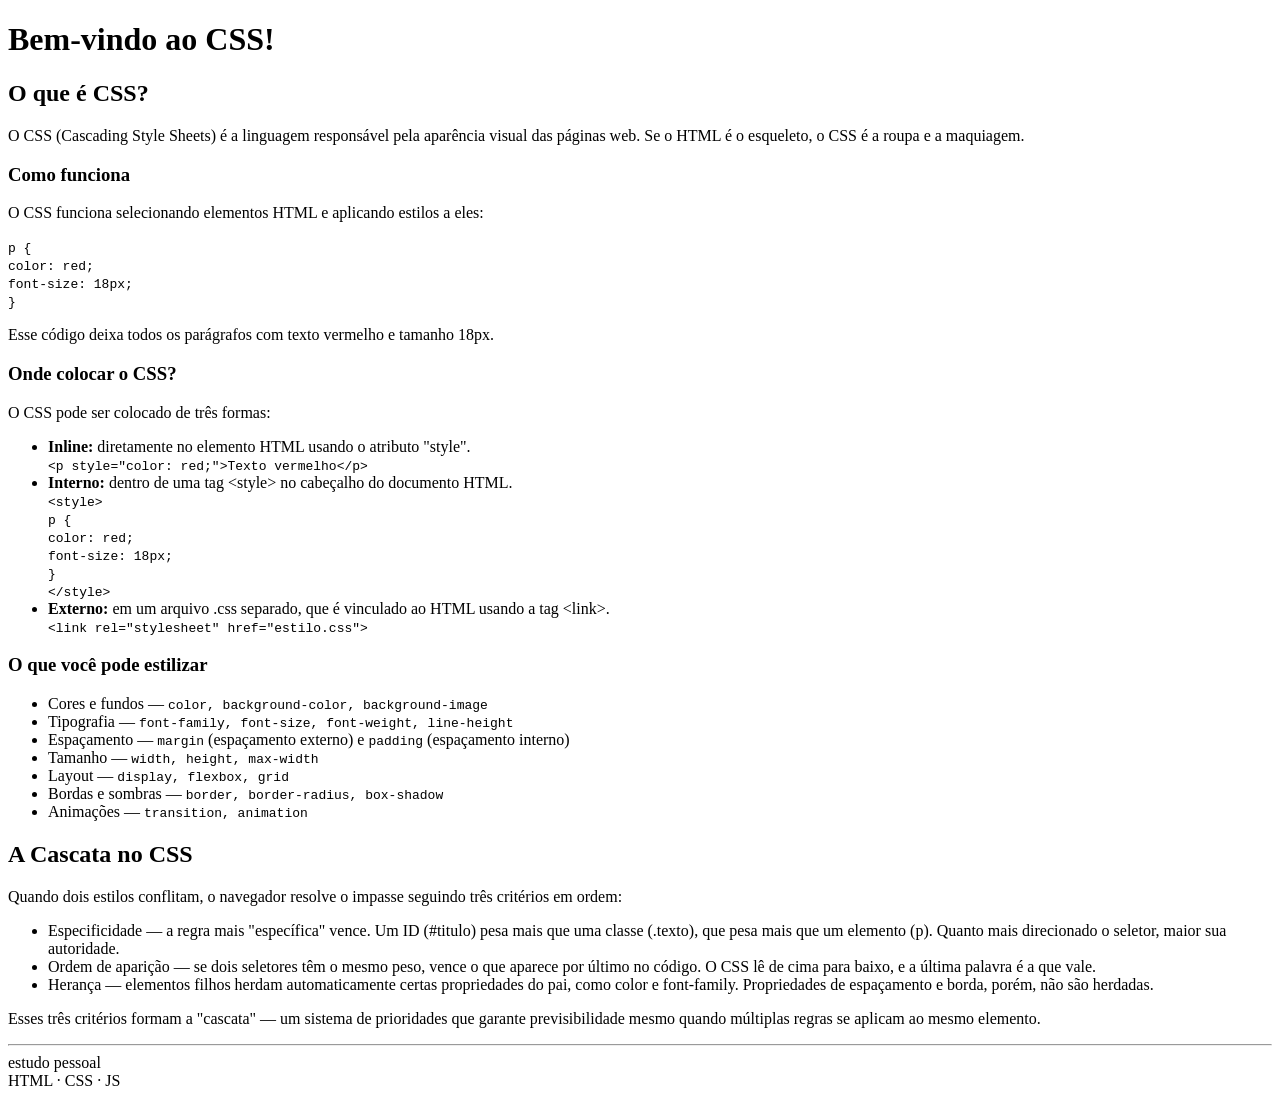
==== CSS/index.html @ 316bdae5 "inclui pasta para estudos de CSS" ====
<!DOCTYPE html>
<html lang="pt-br">
<head>
  <meta charset="UTF-8">
  <meta name="viewport" content="width=device-width, initial-scale=1.0">
  <title>Estudos de CSS</title>
</head>
<body>
  <h1>Bem-vindo ao CSS!</h1>
  <h2>O que é CSS?</h2>
  <p>O CSS (Cascading Style Sheets) é a linguagem responsável pela aparência visual das páginas web. Se o HTML é o esqueleto, o CSS é a roupa e a maquiagem.</p>
  <h3>Como funciona</h3>
  <p>O CSS funciona selecionando elementos HTML e aplicando estilos a eles:</p>
  <code>p { <br>
  color: red; <br>
  font-size: 18px; <br>
}</code>
<p>Esse código deixa todos os parágrafos com texto vermelho e tamanho 18px.</p>
  <h3>Onde colocar o CSS?</h3>
  <p>O CSS pode ser colocado de três formas:</p>
  <ul>
    <li><strong>Inline:</strong> diretamente no elemento HTML usando o atributo "style".</li>
    <code>&lt;p style="color: red;"&gt;Texto vermelho&lt;/p&gt;</code>
    <li><strong>Interno:</strong> dentro de uma tag &lt;style&gt; no cabeçalho do documento HTML.</li>
    <code>&lt;style&gt;<br>
      p { <br>
        color: red; <br>
        font-size: 18px; <br>
      } <br>
    &lt;/style&gt;</code>
    <li><strong>Externo:</strong> em um arquivo .css separado, que é vinculado ao HTML usando a tag &lt;link&gt;.</li>
    <code>&lt;link rel="stylesheet" href="estilo.css"&gt;</code>
  </ul>

<h3>O que você pode estilizar</h3>
  <ul>
    <li>Cores e fundos — <code>color, background-color, background-image</code></li>
    <li>Tipografia — <code>font-family, font-size, font-weight, line-height</code></li>
    <li>Espaçamento —  <code>margin</code> (espaçamento externo) e <code>padding</code> (espaçamento interno)</li>
    <li>Tamanho — <code>width, height, max-width</code></li>
    <li>Layout — <code>display, flexbox, grid</code></li>
    <li>Bordas e sombras — <code>border, border-radius, box-shadow</code></li>
    <li>Animações — <code>transition, animation</code></li>
  </ul>

<h2>A Cascata no CSS</h2>
<p>Quando dois estilos conflitam, o navegador resolve o impasse seguindo três critérios em ordem:</p>
<ul>
  <li>Especificidade — a regra mais "específica" vence. Um ID (#titulo) pesa mais que uma classe (.texto), que pesa mais que um elemento (p). Quanto mais direcionado o seletor, maior sua autoridade.</li>
  <li>Ordem de aparição — se dois seletores têm o mesmo peso, vence o que aparece por último no código. O CSS lê de cima para baixo, e a última palavra é a que vale.</li>
  <li>Herança — elementos filhos herdam automaticamente certas propriedades do pai, como color e font-family. Propriedades de espaçamento e borda, porém, não são herdadas.</li>
</ul>
<p>Esses três critérios formam a "cascata" — um sistema de prioridades que garante previsibilidade mesmo quando múltiplas regras se aplicam ao mesmo elemento.</p>

  <hr>
  <footer>
    <span>estudo pessoal</span><br>
    <span>HTML · CSS · JS</span>
  </footer>
</body>
</html>
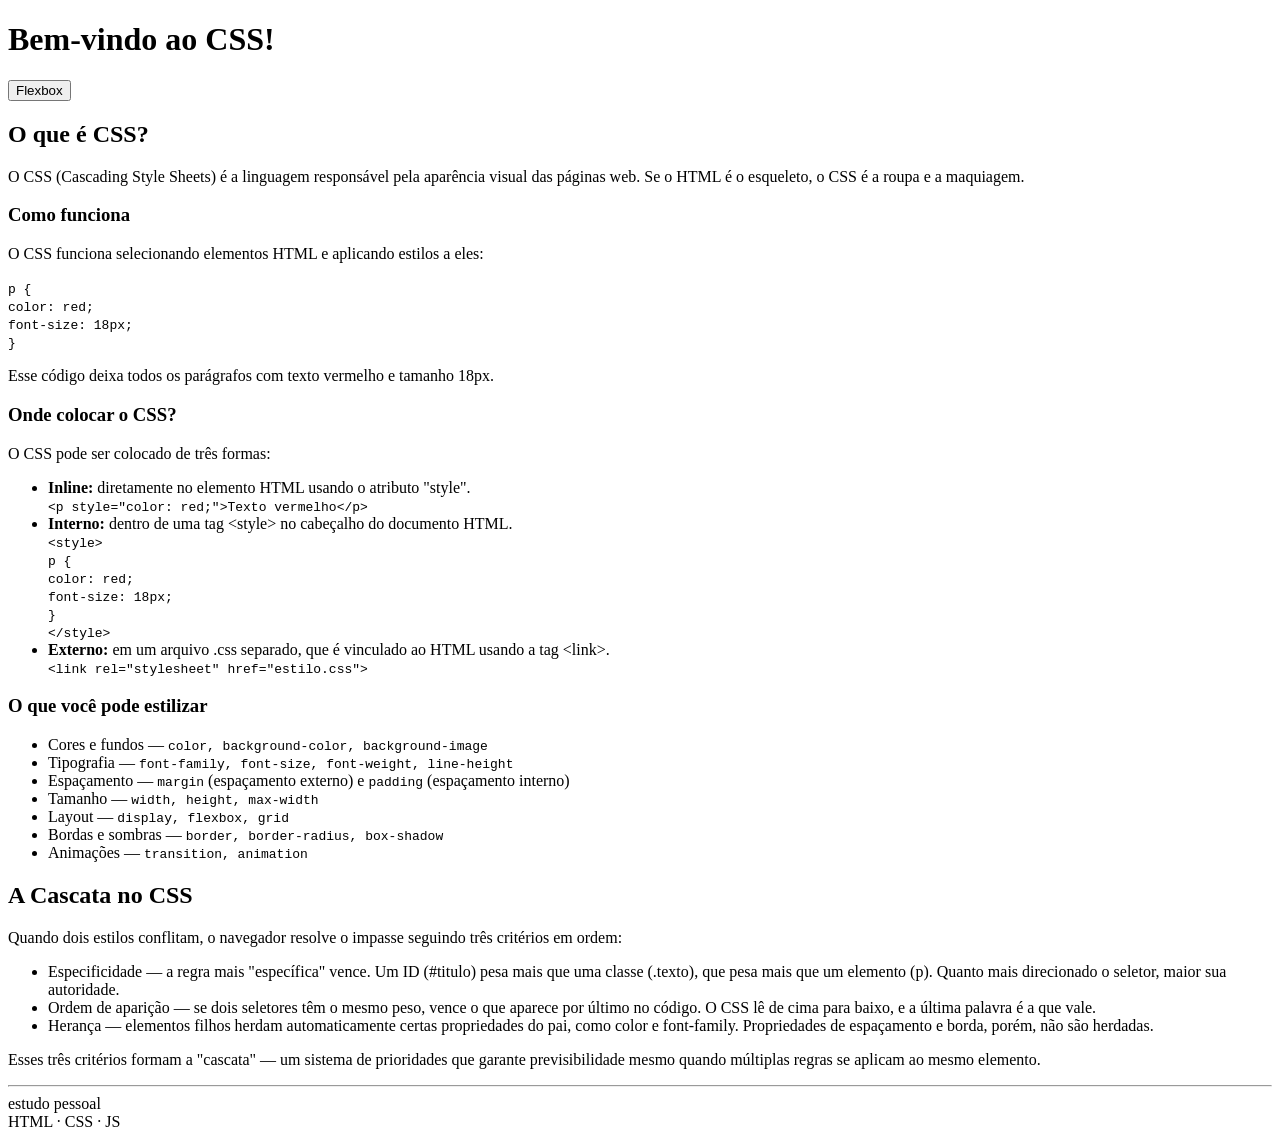
==== commit 2e80f140: "New archives to study flexbox" ====
--- a/CSS/index.html
+++ b/CSS/index.html
@@ -7,6 +7,7 @@
 </head>
 <body>
   <h1>Bem-vindo ao CSS!</h1>
+  <button onclick="window.location.href='flexbox.html'">Flexbox</button>
   <h2>O que é CSS?</h2>
   <p>O CSS (Cascading Style Sheets) é a linguagem responsável pela aparência visual das páginas web. Se o HTML é o esqueleto, o CSS é a roupa e a maquiagem.</p>
   <h3>Como funciona</h3>
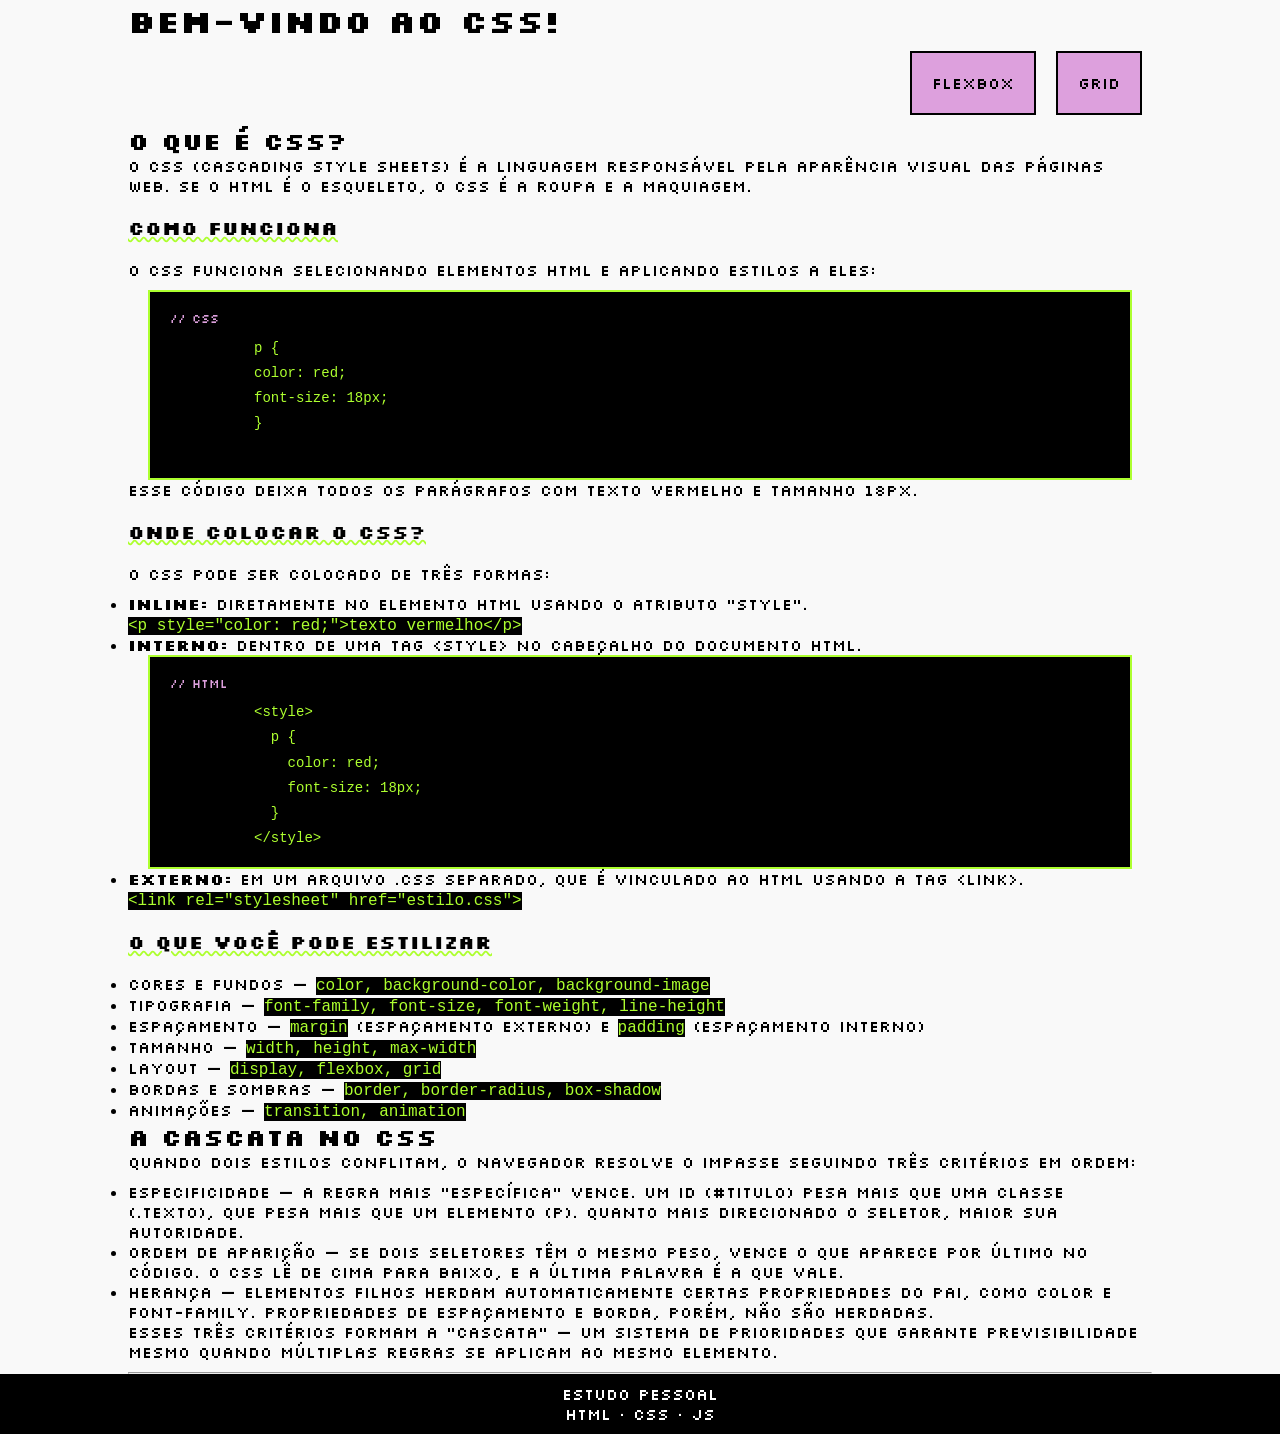
==== commit dc4b3edd: "Add new files to CSS project, add style to HTML, add a live test to understand how flexbox works" ====
--- a/CSS/index.html
+++ b/CSS/index.html
@@ -1,62 +1,133 @@
-<!DOCTYPE html>
+<!doctype html>
 <html lang="pt-br">
-<head>
-  <meta charset="UTF-8">
-  <meta name="viewport" content="width=device-width, initial-scale=1.0">
-  <title>Estudos de CSS</title>
-</head>
-<body>
-  <h1>Bem-vindo ao CSS!</h1>
-  <button onclick="window.location.href='flexbox.html'">Flexbox</button>
-  <h2>O que é CSS?</h2>
-  <p>O CSS (Cascading Style Sheets) é a linguagem responsável pela aparência visual das páginas web. Se o HTML é o esqueleto, o CSS é a roupa e a maquiagem.</p>
-  <h3>Como funciona</h3>
-  <p>O CSS funciona selecionando elementos HTML e aplicando estilos a eles:</p>
-  <code>p { <br>
-  color: red; <br>
-  font-size: 18px; <br>
-}</code>
-<p>Esse código deixa todos os parágrafos com texto vermelho e tamanho 18px.</p>
-  <h3>Onde colocar o CSS?</h3>
-  <p>O CSS pode ser colocado de três formas:</p>
-  <ul>
-    <li><strong>Inline:</strong> diretamente no elemento HTML usando o atributo "style".</li>
-    <code>&lt;p style="color: red;"&gt;Texto vermelho&lt;/p&gt;</code>
-    <li><strong>Interno:</strong> dentro de uma tag &lt;style&gt; no cabeçalho do documento HTML.</li>
-    <code>&lt;style&gt;<br>
-      p { <br>
-        color: red; <br>
-        font-size: 18px; <br>
-      } <br>
-    &lt;/style&gt;</code>
-    <li><strong>Externo:</strong> em um arquivo .css separado, que é vinculado ao HTML usando a tag &lt;link&gt;.</li>
-    <code>&lt;link rel="stylesheet" href="estilo.css"&gt;</code>
-  </ul>
+  <head>
+    <meta charset="UTF-8" />
+    <meta name="viewport" content="width=device-width, initial-scale=1.0" />
+    <title>Estudos de CSS</title>
+    <link rel="stylesheet" href="style.css" />
+    <link
+      href="https://fonts.googleapis.com/css2?family=Silkscreen:wght@400;700&display=swap"
+      rel="stylesheet"
+    />
+  </head>
+  <body>
+    <div class="pagecontent">
+      <h1>Bem-vindo ao CSS!</h1>
+      <nav class="menu">
+        <a class="button" href="flexbox.html">Flexbox</a>
+        <a class="button" href="grid.html">Grid</a>
+      </nav>
 
-<h3>O que você pode estilizar</h3>
-  <ul>
-    <li>Cores e fundos — <code>color, background-color, background-image</code></li>
-    <li>Tipografia — <code>font-family, font-size, font-weight, line-height</code></li>
-    <li>Espaçamento —  <code>margin</code> (espaçamento externo) e <code>padding</code> (espaçamento interno)</li>
-    <li>Tamanho — <code>width, height, max-width</code></li>
-    <li>Layout — <code>display, flexbox, grid</code></li>
-    <li>Bordas e sombras — <code>border, border-radius, box-shadow</code></li>
-    <li>Animações — <code>transition, animation</code></li>
-  </ul>
+      <h2>O que é CSS?</h2>
+      <p>
+        O CSS (Cascading Style Sheets) é a linguagem responsável pela aparência
+        visual das páginas web. Se o HTML é o esqueleto, o CSS é a roupa e a
+        maquiagem.
+      </p>
+      <h3>Como funciona</h3>
+      <p>
+        O CSS funciona selecionando elementos HTML e aplicando estilos a eles:
+      </p>
 
-<h2>A Cascata no CSS</h2>
-<p>Quando dois estilos conflitam, o navegador resolve o impasse seguindo três critérios em ordem:</p>
-<ul>
-  <li>Especificidade — a regra mais "específica" vence. Um ID (#titulo) pesa mais que uma classe (.texto), que pesa mais que um elemento (p). Quanto mais direcionado o seletor, maior sua autoridade.</li>
-  <li>Ordem de aparição — se dois seletores têm o mesmo peso, vence o que aparece por último no código. O CSS lê de cima para baixo, e a última palavra é a que vale.</li>
-  <li>Herança — elementos filhos herdam automaticamente certas propriedades do pai, como color e font-family. Propriedades de espaçamento e borda, porém, não são herdadas.</li>
-</ul>
-<p>Esses três critérios formam a "cascata" — um sistema de prioridades que garante previsibilidade mesmo quando múltiplas regras se aplicam ao mesmo elemento.</p>
+      <div class="code-preview">
+          <span class="code-preview-label">// CSS</span>
+          <pre id="code-preview">
+          p {
+          color: red;
+          font-size: 18px;
+          }</code
+        >
+        </div>
 
-  <hr>
-  <footer>
-    <span>estudo pessoal</span><br>
-    <span>HTML · CSS · JS</span>
-  </footer>
-</body>
-</html>+      <p>
+        Esse código deixa todos os parágrafos com texto vermelho e tamanho 18px.
+      </p>
+      <h3>Onde colocar o CSS?</h3>
+      <p>O CSS pode ser colocado de três formas:</p>
+      <ul>
+        <li>
+          <strong>Inline:</strong> diretamente no elemento HTML usando o
+          atributo "style".
+        </li>
+        <code>&lt;p style="color: red;"&gt;Texto vermelho&lt;/p&gt;</code>
+        <li>
+          <strong>Interno:</strong> dentro de uma tag &lt;style&gt; no cabeçalho
+          do documento HTML.
+        </li>
+        <div class="code-preview">
+          <span class="code-preview-label">// HTML</span>
+          <pre id="code-preview">
+          &lt;style&gt;
+            p {
+              color: red;
+              font-size: 18px;
+            }
+          &lt;/style&gt;</pre
+          >
+        </div>
+
+        <li>
+          <strong>Externo:</strong> em um arquivo .css separado, que é vinculado
+          ao HTML usando a tag &lt;link&gt;.
+        </li>
+        <code>&lt;link rel="stylesheet" href="estilo.css"&gt;</code>
+      </ul>
+
+      <h3>O que você pode estilizar</h3>
+      <ul>
+        <li>
+          Cores e fundos —
+          <code>color, background-color, background-image</code>
+        </li>
+        <li>
+          Tipografia —
+          <code>font-family, font-size, font-weight, line-height</code>
+        </li>
+        <li>
+          Espaçamento — <code>margin</code> (espaçamento externo) e
+          <code>padding</code> (espaçamento interno)
+        </li>
+        <li>Tamanho — <code>width, height, max-width</code></li>
+        <li>Layout — <code>display, flexbox, grid</code></li>
+        <li>
+          Bordas e sombras — <code>border, border-radius, box-shadow</code>
+        </li>
+        <li>Animações — <code>transition, animation</code></li>
+      </ul>
+
+      <h2>A Cascata no CSS</h2>
+      <p>
+        Quando dois estilos conflitam, o navegador resolve o impasse seguindo
+        três critérios em ordem:
+      </p>
+      <ul>
+        <li>
+          Especificidade — a regra mais "específica" vence. Um ID (#titulo) pesa
+          mais que uma classe (.texto), que pesa mais que um elemento (p).
+          Quanto mais direcionado o seletor, maior sua autoridade.
+        </li>
+        <li>
+          Ordem de aparição — se dois seletores têm o mesmo peso, vence o que
+          aparece por último no código. O CSS lê de cima para baixo, e a última
+          palavra é a que vale.
+        </li>
+        <li>
+          Herança — elementos filhos herdam automaticamente certas propriedades
+          do pai, como color e font-family. Propriedades de espaçamento e borda,
+          porém, não são herdadas.
+        </li>
+      </ul>
+      <p>
+        Esses três critérios formam a "cascata" — um sistema de prioridades que
+        garante previsibilidade mesmo quando múltiplas regras se aplicam ao
+        mesmo elemento.
+      </p>
+
+      <hr />
+    </div>
+    <footer>
+      <span>estudo pessoal</span><br />
+      <span>HTML · CSS · JS</span>
+    </footer>
+  </body>
+</html>
--- a/CSS/style.css
+++ b/CSS/style.css
@@ -0,0 +1,128 @@
+* {
+  margin: 0 auto;
+  padding: 0;
+  box-sizing: border-box;
+  text-transform: uppercase;
+  font-family: "Silkscreen", sans-serif;
+}
+
+body {
+  background-color: #f9f9f9;
+}
+
+.menu {
+  display: flex;
+  justify-content: flex-end;
+}
+
+.button {
+  margin: 10px;
+  padding: 20px;
+  background-color: plum;
+  text-decoration: none;
+  color: black;
+  border: 2px solid black;
+}
+
+.button:hover {
+  background-color: greenyellow;
+}
+
+.pagecontent {
+  width: 80%;
+}
+
+.container {
+  display: flex;
+  border: 2px solid black;
+  flex-direction: row;
+  justify-content: flex-start;
+  align-items: stretch;
+}
+
+.item {
+  background-color: plum;
+  margin: 10px;
+}
+
+.i1 {
+  background-color: greenyellow;
+  padding: 20px;
+}
+.item:hover {
+  background-color: greenyellow;
+}
+
+.groupSelector {
+  display: flex;
+  flex-direction: row;
+  justify-content: space-around;
+  margin: 20px;
+}
+
+#options {
+  padding: 5px;
+  font-size: 16px;
+  border: 2px solid black;
+}
+
+.content {
+  padding: 20px 80px;
+}
+
+p {
+  margin-bottom: 10px;
+}
+
+h3 {
+  margin: 20px 0px;
+  text-decoration: underline greenyellow wavy;
+}
+
+pre {
+  font-family: "Courier New", Courier, monospace;
+  text-transform: lowercase;
+}
+
+code {
+  font-family: "Courier New", Courier, monospace;
+  text-transform: lowercase;
+  background-color: black;
+  color: greenyellow;
+}
+
+.code-preview-label {
+  display: block;
+  color: plum;
+  font-size: 12px;
+  margin-bottom: 6px;
+  font-family: "Silkscreen", sans-serif;
+  text-transform: lowercase;
+}
+
+.code-preview {
+  background-color: black;
+  color: greenyellow;
+  border: 2px solid greenyellow;
+  margin: 0 20px;
+  padding: 16px 20px;
+  font-family: "Courier New", Courier, monospace;
+  font-size: 14px;
+  text-transform: lowercase;
+  line-height: 1.8;
+}
+
+#code-preview {
+  margin: 0;
+  white-space: pre;
+}
+
+footer {
+  background-color: black;
+  color: white;
+  text-align: center;
+  padding: 10px;
+  width: 100%;
+  position: static;
+  bottom: 0;
+}
